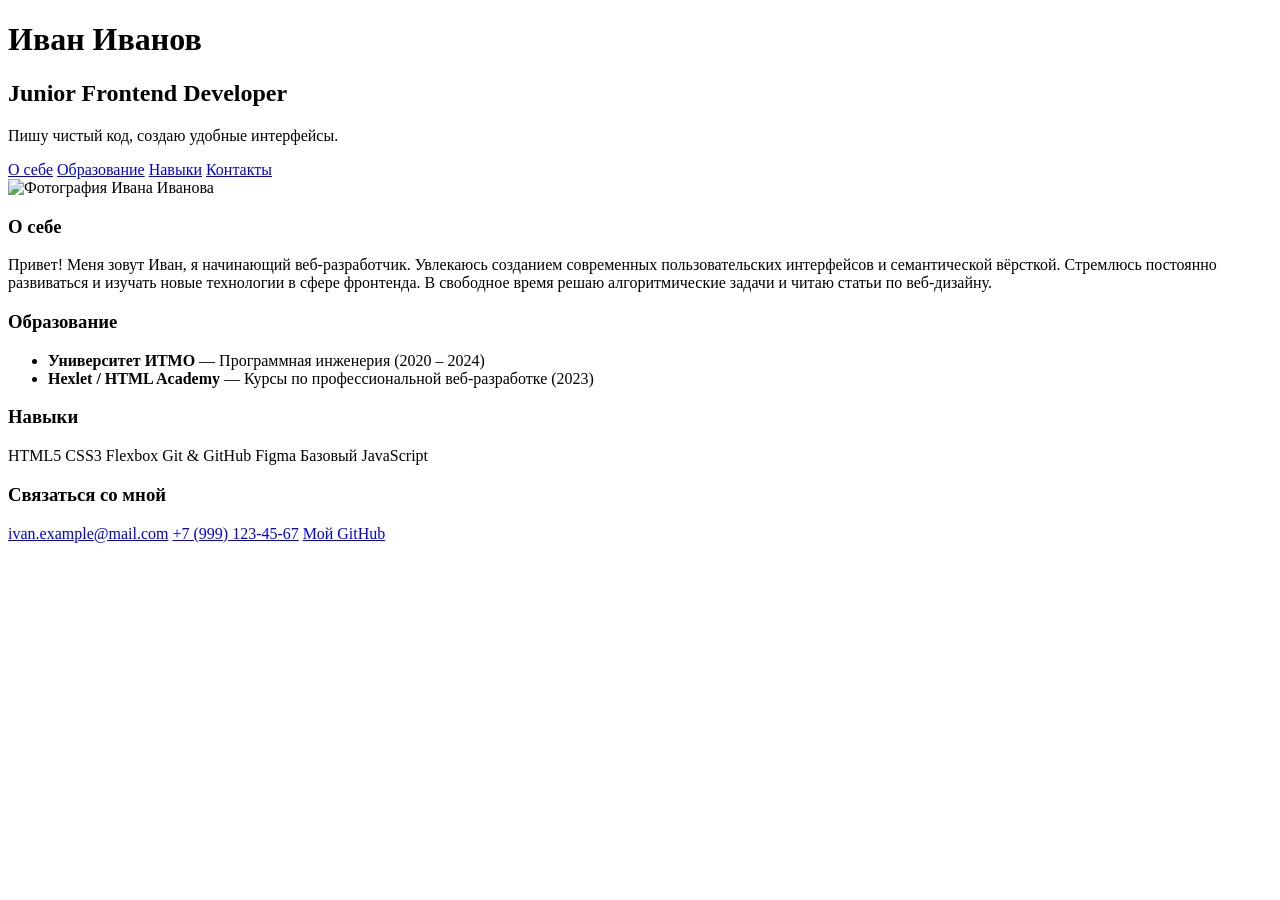
==== task1/index.html @ f6b9cd76 "Create index.html" ====
<!DOCTYPE html>
<html lang="ru">
<head>
    <meta charset="utf-8">
    <meta name="viewport" content="width=device-width, initial-scale=1">
    <title>Резюме | Frontend Developer</title>
    <link rel="stylesheet" href="style.css">
</head>
<body>

    <header>
        <div class="header-info">
            <h1>Иван Иванов</h1>
            <h2>Junior Frontend Developer</h2>
            <p>Пишу чистый код, создаю удобные интерфейсы.</p>
        </div>
        <nav>
            <a href="#about">О себе</a>
            <a href="#education">Образование</a>
            <a href="#skills">Навыки</a>
            <a href="#contacts">Контакты</a>
        </nav>
    </header>

    <main>
        <section id="about">
            <img src="https://i.pravatar.cc/300?img=11" alt="Фотография Ивана Иванова" class="avatar">
            <article class="bio">
                <h3>О себе</h3>
                <p>Привет! Меня зовут Иван, я начинающий веб-разработчик. Увлекаюсь созданием современных пользовательских интерфейсов и семантической вёрсткой. Стремлюсь постоянно развиваться и изучать новые технологии в сфере фронтенда. В свободное время решаю алгоритмические задачи и читаю статьи по веб-дизайну.</p>
            </article>
        </section>

        <section id="education">
            <h3>Образование</h3>
            <ul>
                <li><strong>Университет ИТМО</strong> — Программная инженерия (2020 – 2024)</li>
                <li><strong>Hexlet / HTML Academy</strong> — Курсы по профессиональной веб-разработке (2023)</li>
            </ul>
        </section>

        <section id="skills">
            <h3>Навыки</h3>
            <div class="skills-container">
                <span class="skill">HTML5</span>
                <span class="skill">CSS3</span>
                <span class="skill">Flexbox</span>
                <span class="skill">Git & GitHub</span>
                <span class="skill">Figma</span>
                <span class="skill">Базовый JavaScript</span>
            </div>
        </section>
    </main>

    <footer id="contacts">
        <h3>Связаться со мной</h3>
        <div class="contact-links">
            <a href="mailto:ivan.example@mail.com">ivan.example@mail.com</a>
            <a href="tel:+79991234567">+7 (999) 123-45-67</a>
            <a href="https://github.com" target="_blank">Мой GitHub</a>
        </div>
    </footer>

</body>
</html>
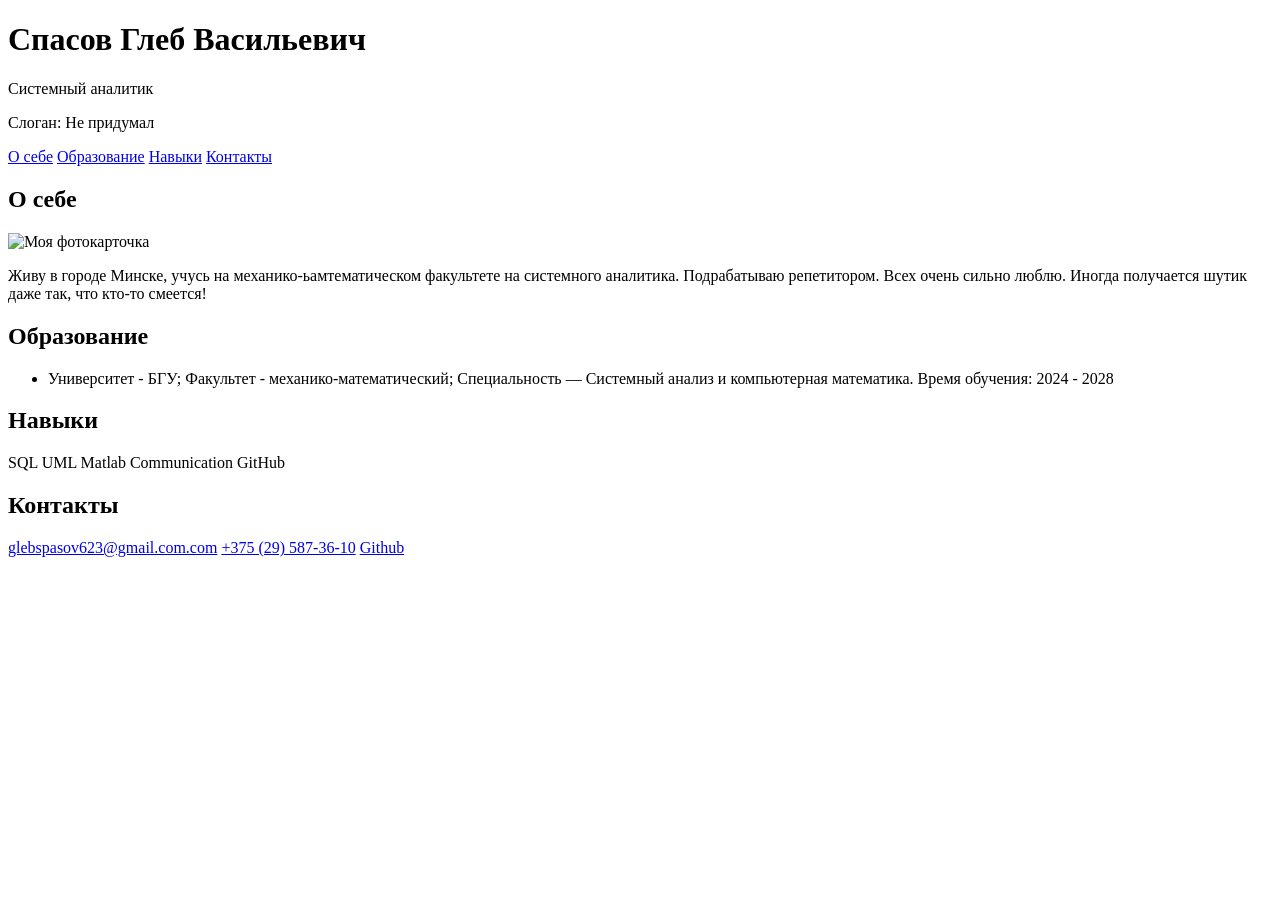
==== commit 17d6baa9: "Update index.html" ====
--- a/task1/index.html
+++ b/task1/index.html
@@ -3,17 +3,15 @@
 <head>
     <meta charset="utf-8">
     <meta name="viewport" content="width=device-width, initial-scale=1">
-    <title>Резюме | Frontend Developer</title>
+    <title>Семантическая вёрстка. Страница-резюме</title>
     <link rel="stylesheet" href="style.css">
 </head>
 <body>
 
     <header>
-        <div class="header-info">
-            <h1>Иван Иванов</h1>
-            <h2>Junior Frontend Developer</h2>
-            <p>Пишу чистый код, создаю удобные интерфейсы.</p>
-        </div>
+        <h1>Спасов Глеб Васильевич</h1>
+        <p>Системный аналитик</p>
+        <p>Слоган: Не придумал</p>
         <nav>
             <a href="#about">О себе</a>
             <a href="#education">Образование</a>
@@ -24,41 +22,35 @@
 
     <main>
         <section id="about">
-            <img src="https://i.pravatar.cc/300?img=11" alt="Фотография Ивана Иванова" class="avatar">
-            <article class="bio">
-                <h3>О себе</h3>
-                <p>Привет! Меня зовут Иван, я начинающий веб-разработчик. Увлекаюсь созданием современных пользовательских интерфейсов и семантической вёрсткой. Стремлюсь постоянно развиваться и изучать новые технологии в сфере фронтенда. В свободное время решаю алгоритмические задачи и читаю статьи по веб-дизайну.</p>
-            </article>
+            <h2>О себе</h2>
+            <img src="5260506142515863634.jpg" alt="Моя фотокарточка" class = "avatar">
+            <p>Живу в городе Минске, учусь на механико-ьамтематическом факультете на системного аналитика. Подрабатываю репетитором. Всех очень сильно люблю. Иногда получается шутик даже так, что кто-то смеется! </p>
         </section>
 
         <section id="education">
-            <h3>Образование</h3>
+            <h2>Образование</h2>
             <ul>
-                <li><strong>Университет ИТМО</strong> — Программная инженерия (2020 – 2024)</li>
-                <li><strong>Hexlet / HTML Academy</strong> — Курсы по профессиональной веб-разработке (2023)</li>
+                <li>Университет - БГУ; Факультет - механико-математический; Специальность — Системный анализ и компьютерная математика. Время обучения: 2024 - 2028</li>
             </ul>
         </section>
 
         <section id="skills">
-            <h3>Навыки</h3>
-            <div class="skills-container">
-                <span class="skill">HTML5</span>
-                <span class="skill">CSS3</span>
-                <span class="skill">Flexbox</span>
-                <span class="skill">Git & GitHub</span>
-                <span class="skill">Figma</span>
-                <span class="skill">Базовый JavaScript</span>
+            <h2>Навыки</h2>
+            <div class="skills-list">
+                <span class="skill">SQL</span>
+                <span class="skill">UML</span>
+                <span class="skill">Matlab</span>
+                <span class="skill">Communication</span>
+                <span class="skill">GitHub</span>
             </div>
         </section>
     </main>
 
     <footer id="contacts">
-        <h3>Связаться со мной</h3>
-        <div class="contact-links">
-            <a href="mailto:ivan.example@mail.com">ivan.example@mail.com</a>
-            <a href="tel:+79991234567">+7 (999) 123-45-67</a>
-            <a href="https://github.com" target="_blank">Мой GitHub</a>
-        </div>
+        <h2>Контакты</h2>
+        <a href="glebspasov623@gmail.com">glebspasov623@gmail.com.com</a>
+        <a href="tel:+375295873610">+375 (29) 587-36-10</a>
+        <a href="https://github.com/GlebSpasov">Github</a>
     </footer>
 
 </body>
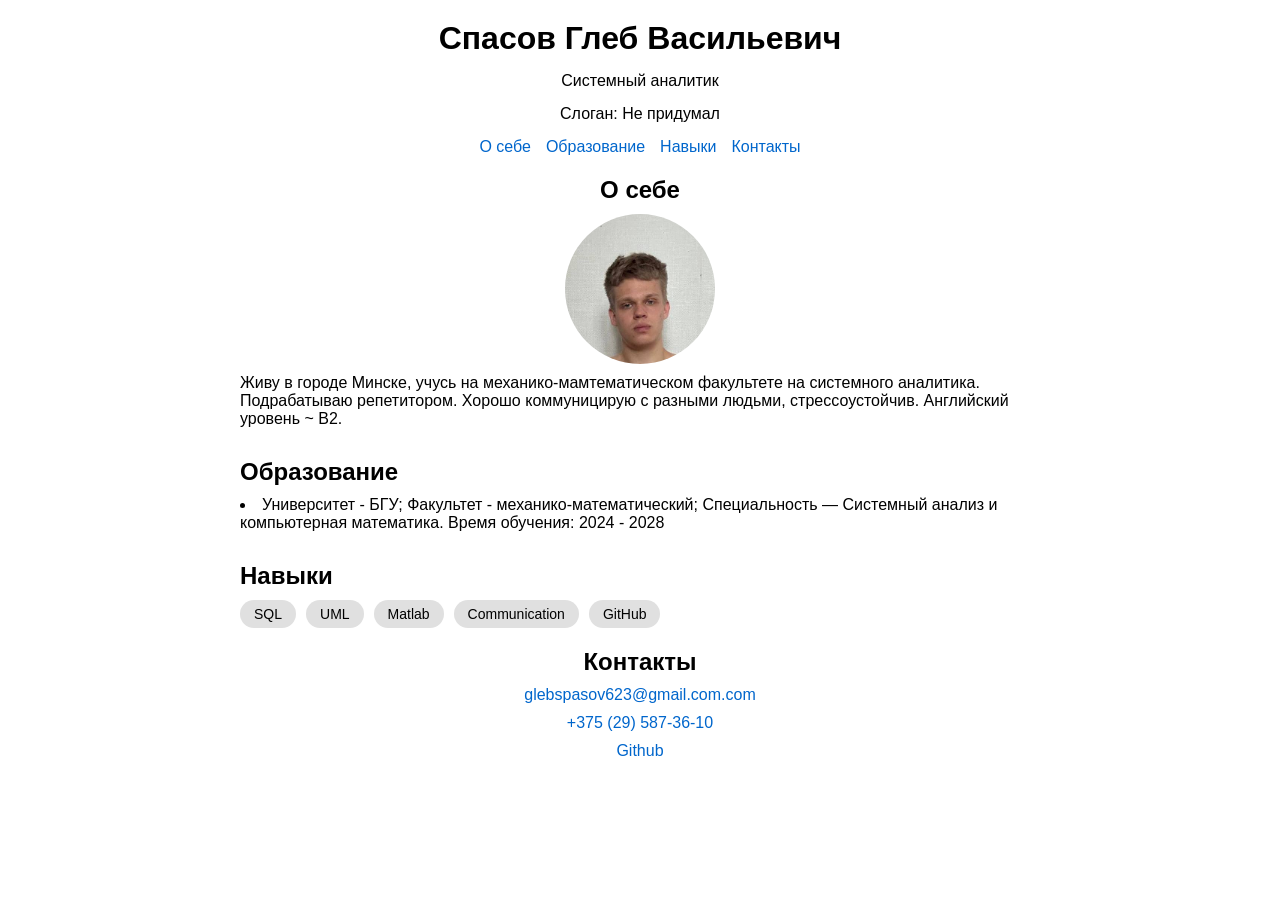
==== commit 3326e03a: "Update index.html" ====
--- a/task1/index.html
+++ b/task1/index.html
@@ -24,7 +24,7 @@
         <section id="about">
             <h2>О себе</h2>
             <img src="5260506142515863634.jpg" alt="Моя фотокарточка" class = "avatar">
-            <p>Живу в городе Минске, учусь на механико-ьамтематическом факультете на системного аналитика. Подрабатываю репетитором. Всех очень сильно люблю. Иногда получается шутик даже так, что кто-то смеется! </p>
+            <p>Живу в городе Минске, учусь на механико-мамтематическом факультете на системного аналитика. Подрабатываю репетитором. Хорошо коммуницирую с разными людьми, стрессоустойчив. Английский уровень ~ B2. </p>
         </section>
 
         <section id="education">
--- a/task1/style.css
+++ b/task1/style.css
@@ -0,0 +1,105 @@
+* {
+    box-sizing: border-box;
+    margin: 0;
+    padding: 0;
+}
+
+body {
+    font-family: sans-serif;
+    display: flex;
+    flex-direction: column;
+    align-items: center;
+    gap: 20px;
+    padding: 20px;
+}
+
+header, main, footer {
+    width: 100%;
+    max-width: 800px;
+    display: flex;
+    flex-direction: column;
+    align-items: center;
+    gap: 15px;
+}
+
+nav {
+    display: flex;
+    flex-direction: row;
+    flex-wrap: wrap;
+    justify-content: center;
+    gap: 15px;
+}
+
+nav a {
+    text-decoration: none;
+    color: #0066cc;
+}
+
+nav a:hover {
+    color: #003366;
+    text-decoration: underline;
+}
+
+main {
+    display: flex;
+    flex-direction: column;
+    gap: 30px;
+}
+
+section {
+    display: flex;
+    flex-direction: column;
+    align-items: flex-start;
+    gap: 10px;
+    width: 100%;
+}
+
+#about {
+    align-items: center;
+}
+
+#about img {
+    width: 150px;
+    height: 150px;
+    border-radius: 50%;
+}
+
+#education ul {
+    list-style-position: inside;
+    display: flex;
+    flex-direction: column;
+    gap: 5px;
+}
+
+.skills-list {
+    display: flex;
+    flex-direction: row;
+    flex-wrap: wrap;
+    justify-content: flex-start;
+    gap: 10px;
+}
+
+.skill {
+    background-color: #e0e0e0;
+    color: #000;
+    padding: 6px 14px;
+    border-radius: 16px;
+    font-size: 14px;
+}
+
+footer {
+    display: flex;
+    flex-direction: column;
+    align-items: center;
+    gap: 10px;
+}
+
+footer a {
+    color: #0066cc;
+    text-decoration: none;
+}
+
+footer a:hover {
+    color: #003366;
+    text-decoration: underline;
+}
